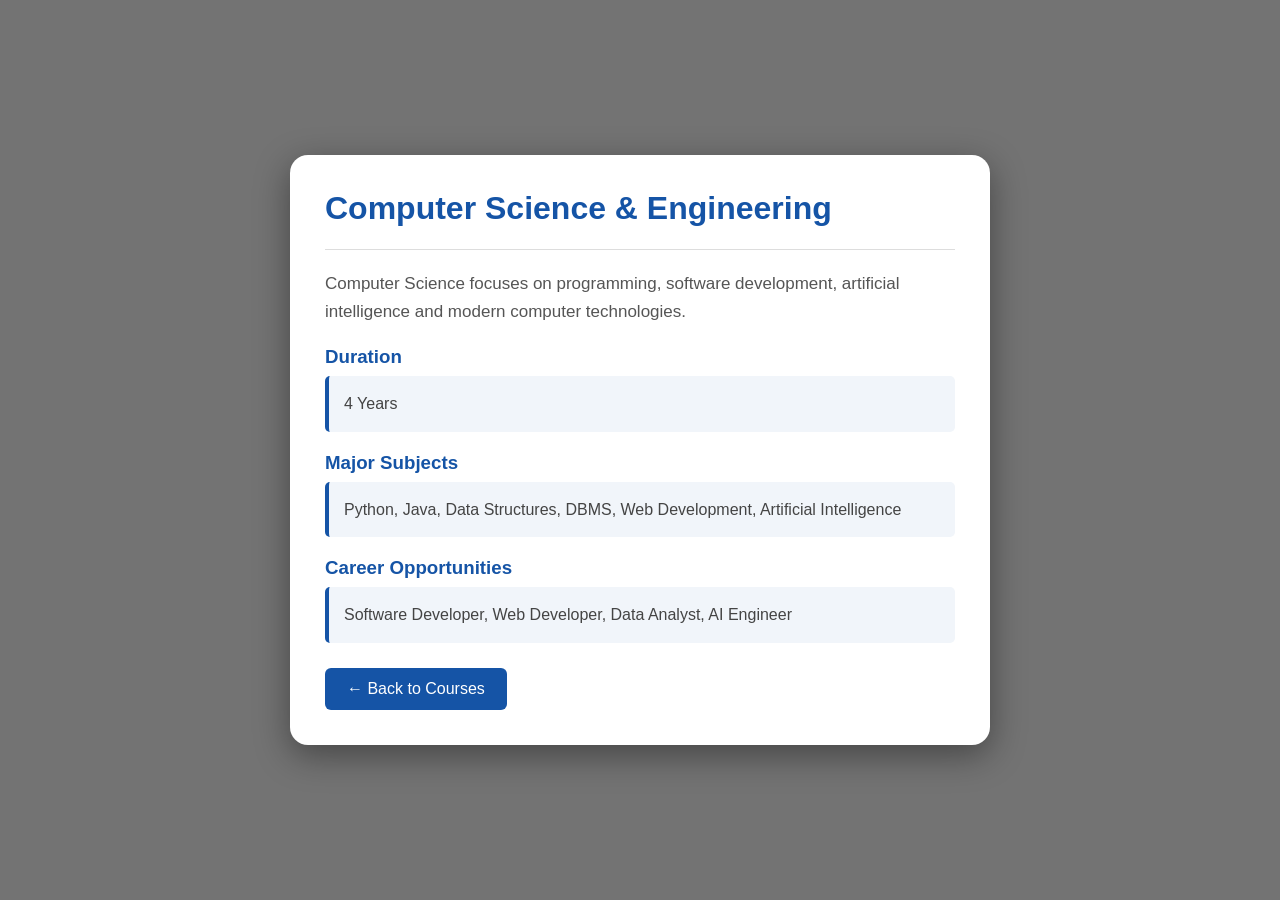
==== cse.html @ 7f2c06af "Create cse.html for Computer Science course overview This HTML file provides a structured overview o" ====
<!DOCTYPE html>
<html lang="en">
<head>
    <meta charset="UTF-8">
    <meta name="viewport" content="width=device-width, initial-scale=1.0">
    <title>Computer Science & Engineering</title>

    <style>
        * {
            box-sizing: border-box;
        }

        body {
            margin: 0;
            min-height: 100vh;
            font-family: Arial, sans-serif;

            background:
                linear-gradient(rgba(0,0,0,0.55), rgba(0,0,0,0.55)),
                url("https://images.unsplash.com/photo-1562774053-701939374585?auto=format&fit=crop&w=1600&q=80");

            background-size: cover;
            background-position: center;
            background-attachment: fixed;

            display: flex;
            justify-content: center;
            align-items: center;
            padding: 30px;
        }

        .course-card {
            background: white;
            width: 700px;
            max-width: 100%;
            padding: 35px;
            border-radius: 18px;
            box-shadow: 0 10px 35px rgba(0,0,0,0.4);
        }

        h1 {
            color: #1554a6;
            margin-top: 0;
            font-size: 32px;
        }

        hr {
            border: none;
            border-top: 1px solid #ddd;
            margin: 20px 0;
        }

        .description {
            color: #555;
            font-size: 17px;
            line-height: 1.7;
        }

        h3 {
            color: #1554a6;
            margin-bottom: 8px;
        }

        .info {
            background: #f1f5fa;
            border-left: 4px solid #1554a6;
            padding: 15px;
            margin-bottom: 20px;
            border-radius: 5px;
            color: #444;
            line-height: 1.6;
        }

        .back-btn {
            display: inline-block;
            text-decoration: none;
            background: #1554a6;
            color: white;
            padding: 12px 22px;
            border-radius: 6px;
            margin-top: 5px;
        }

        .back-btn:hover {
            background: #0d3d7c;
        }

        @media (max-width: 600px) {
            body {
                padding: 15px;
            }

            .course-card {
                padding: 22px;
            }

            h1 {
                font-size: 25px;
            }

            .description {
                font-size: 15px;
            }
        }
    </style>
</head>

<body>

    <div class="course-card">

        <h1>Computer Science & Engineering</h1>

        <hr>

        <p class="description">
            Computer Science focuses on programming, software development,
            artificial intelligence and modern computer technologies.
        </p>

        <h3>Duration</h3>
        <div class="info">
            4 Years
        </div>

        <h3>Major Subjects</h3>
        <div class="info">
            Python, Java, Data Structures, DBMS, Web Development,
            Artificial Intelligence
        </div>

        <h3>Career Opportunities</h3>
        <div class="info">
            Software Developer, Web Developer, Data Analyst, AI Engineer
        </div>

        <a href="index.html#courses" class="back-btn">
            ← Back to Courses
        </a>

    </div>

</body>
</html>
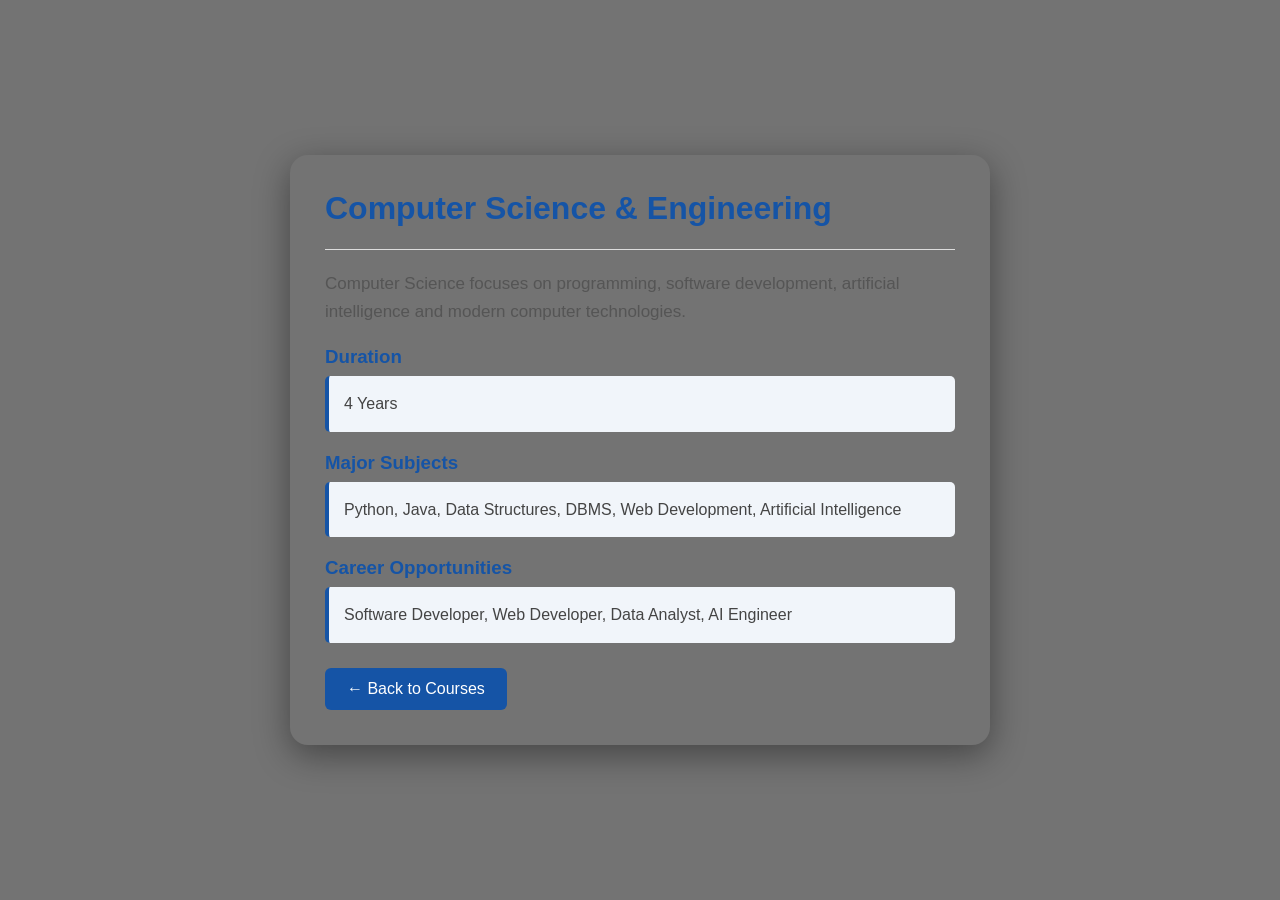
==== commit a11d97a7: "Remove background color from course card" ====
--- a/cse.html
+++ b/cse.html
@@ -30,7 +30,7 @@
         }
 
         .course-card {
-            background: white;
+            
             width: 700px;
             max-width: 100%;
             padding: 35px;
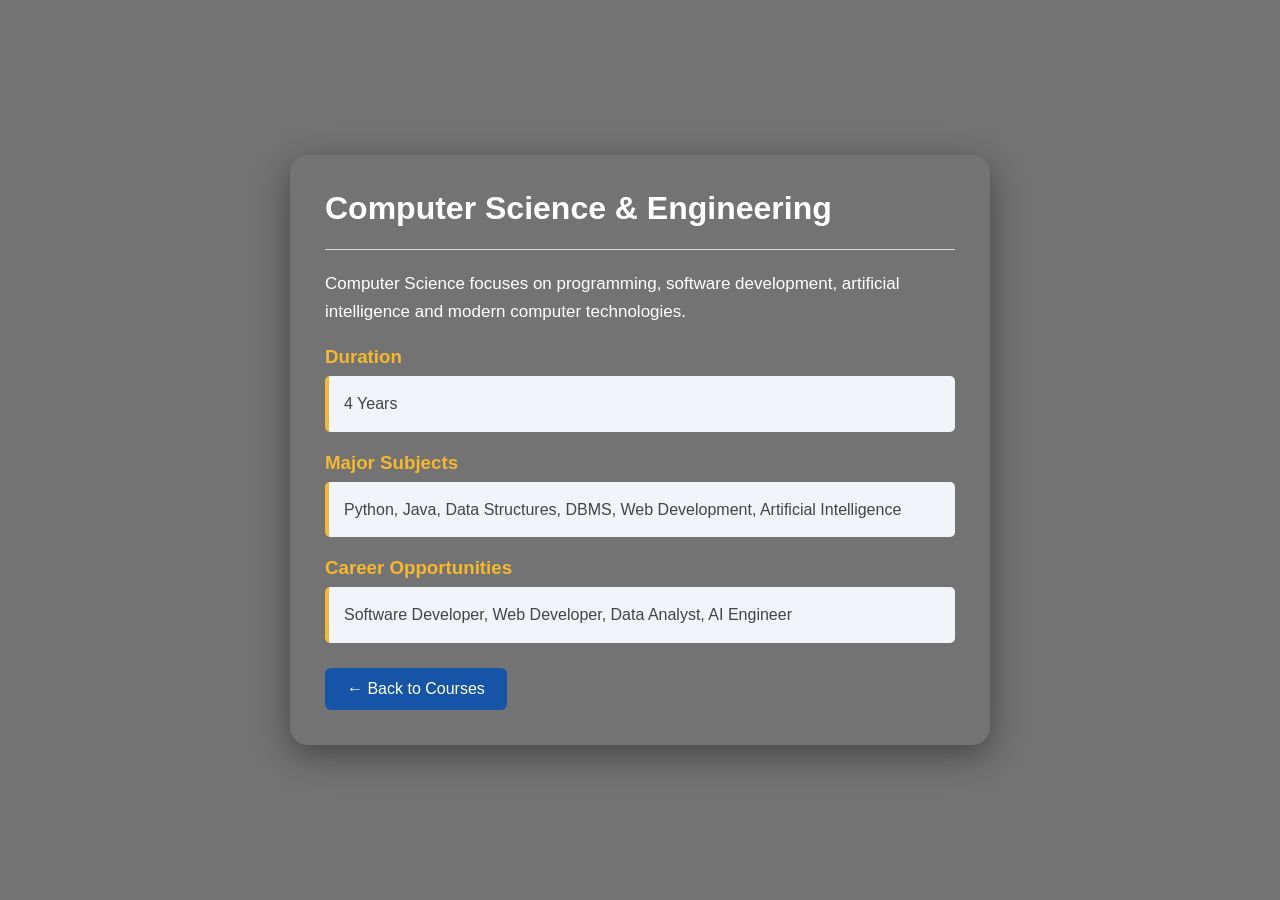
==== commit ebab0eec: "Change text colors in cse.html Updated text colors for better visibility and consistency." ====
--- a/cse.html
+++ b/cse.html
@@ -39,7 +39,7 @@
         }
 
         h1 {
-            color: #1554a6;
+            color: white;
             margin-top: 0;
             font-size: 32px;
         }
@@ -51,19 +51,19 @@
         }
 
         .description {
-            color: #555;
+            color: white;
             font-size: 17px;
             line-height: 1.7;
         }
 
         h3 {
-            color: #1554a6;
+            color:  #f5b82e;
             margin-bottom: 8px;
         }
 
         .info {
             background: #f1f5fa;
-            border-left: 4px solid #1554a6;
+            border-left: 4px solid #f5b82e;
             padding: 15px;
             margin-bottom: 20px;
             border-radius: 5px;
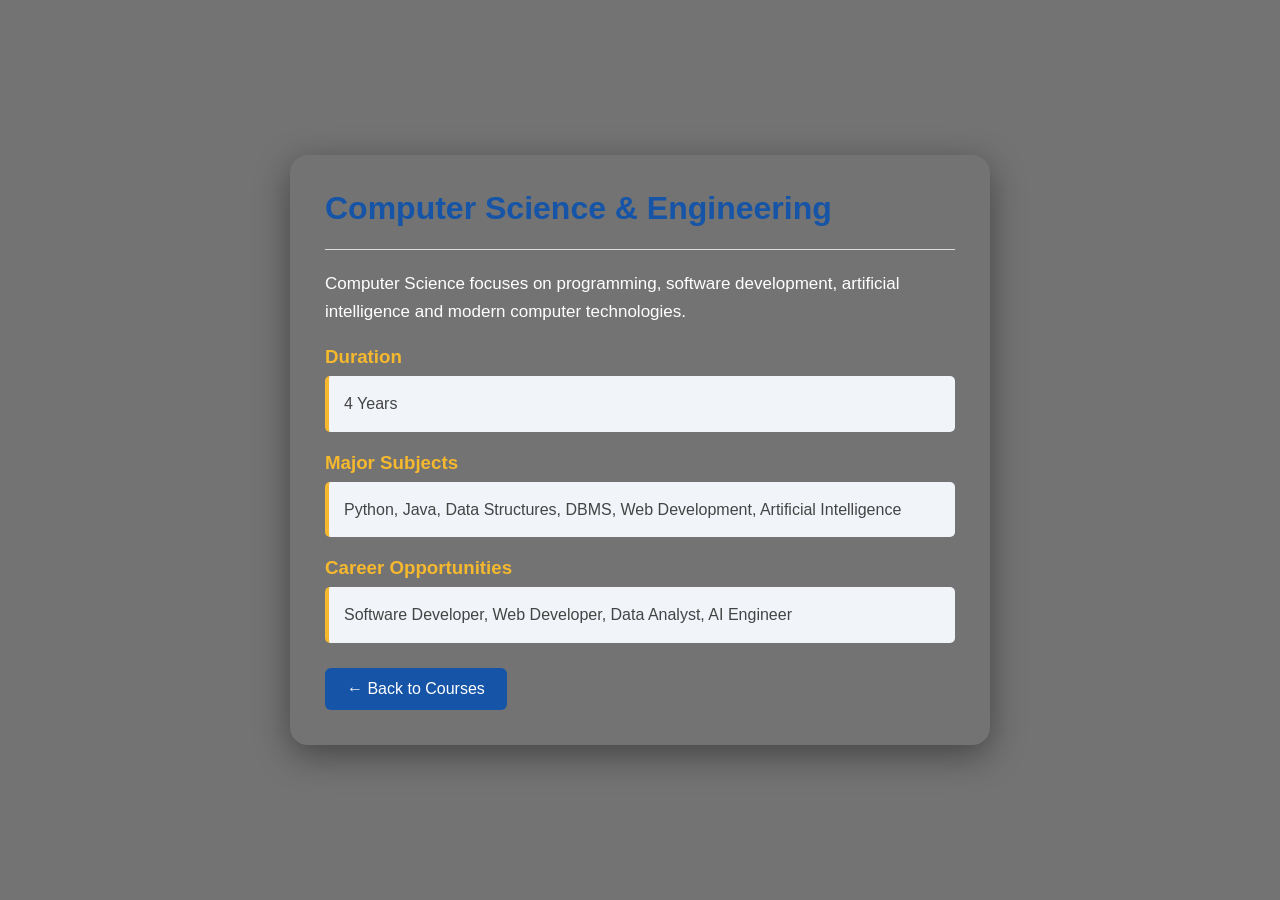
==== commit b5ddc299: "Change h1 color from white to #1554a6" ====
--- a/cse.html
+++ b/cse.html
@@ -39,7 +39,7 @@
         }
 
         h1 {
-            color: white;
+            color: #1554a6;
             margin-top: 0;
             font-size: 32px;
         }
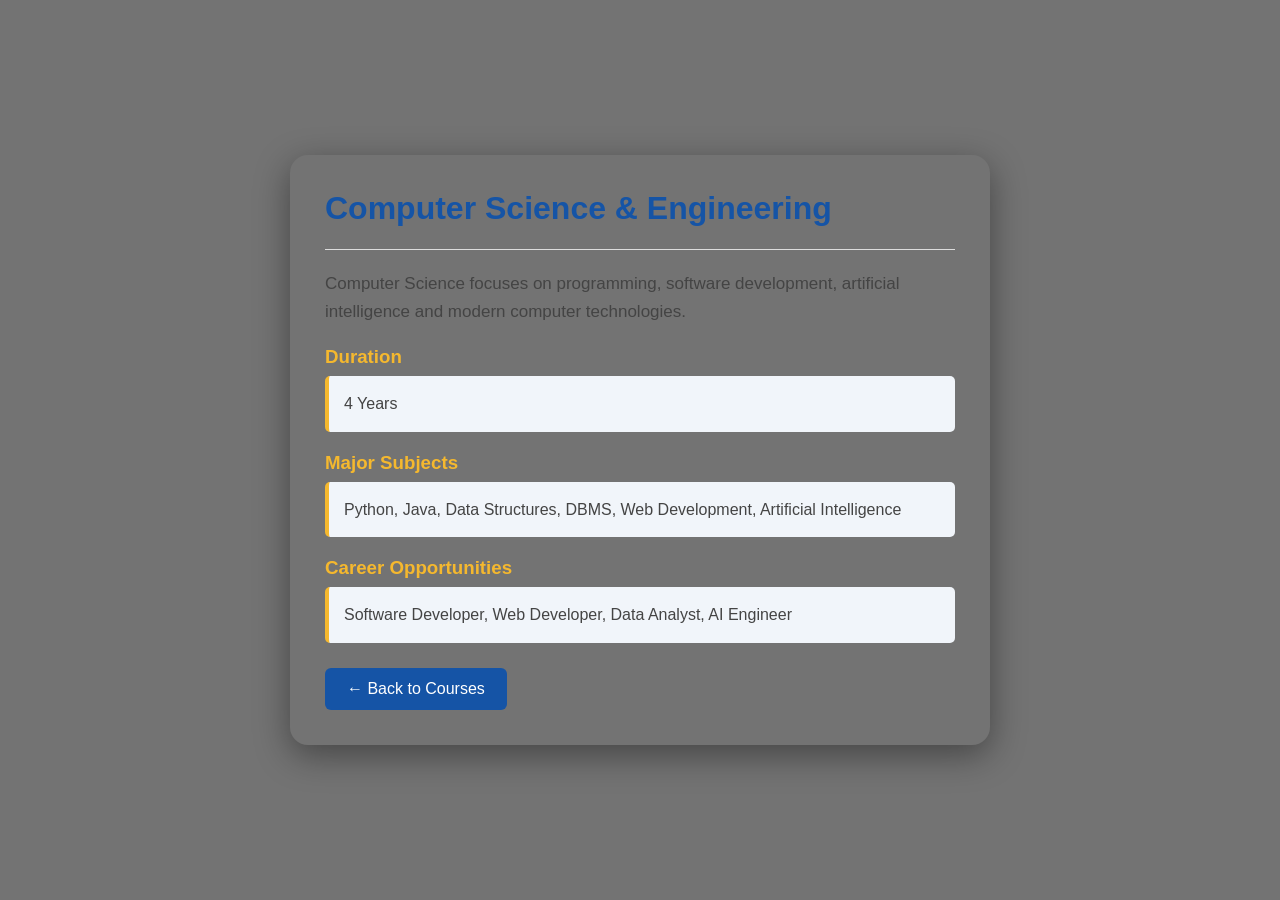
==== commit 1eebbf8e: "Change description text color from white to #444" ====
--- a/cse.html
+++ b/cse.html
@@ -51,7 +51,7 @@
         }
 
         .description {
-            color: white;
+            color: #444;
             font-size: 17px;
             line-height: 1.7;
         }
